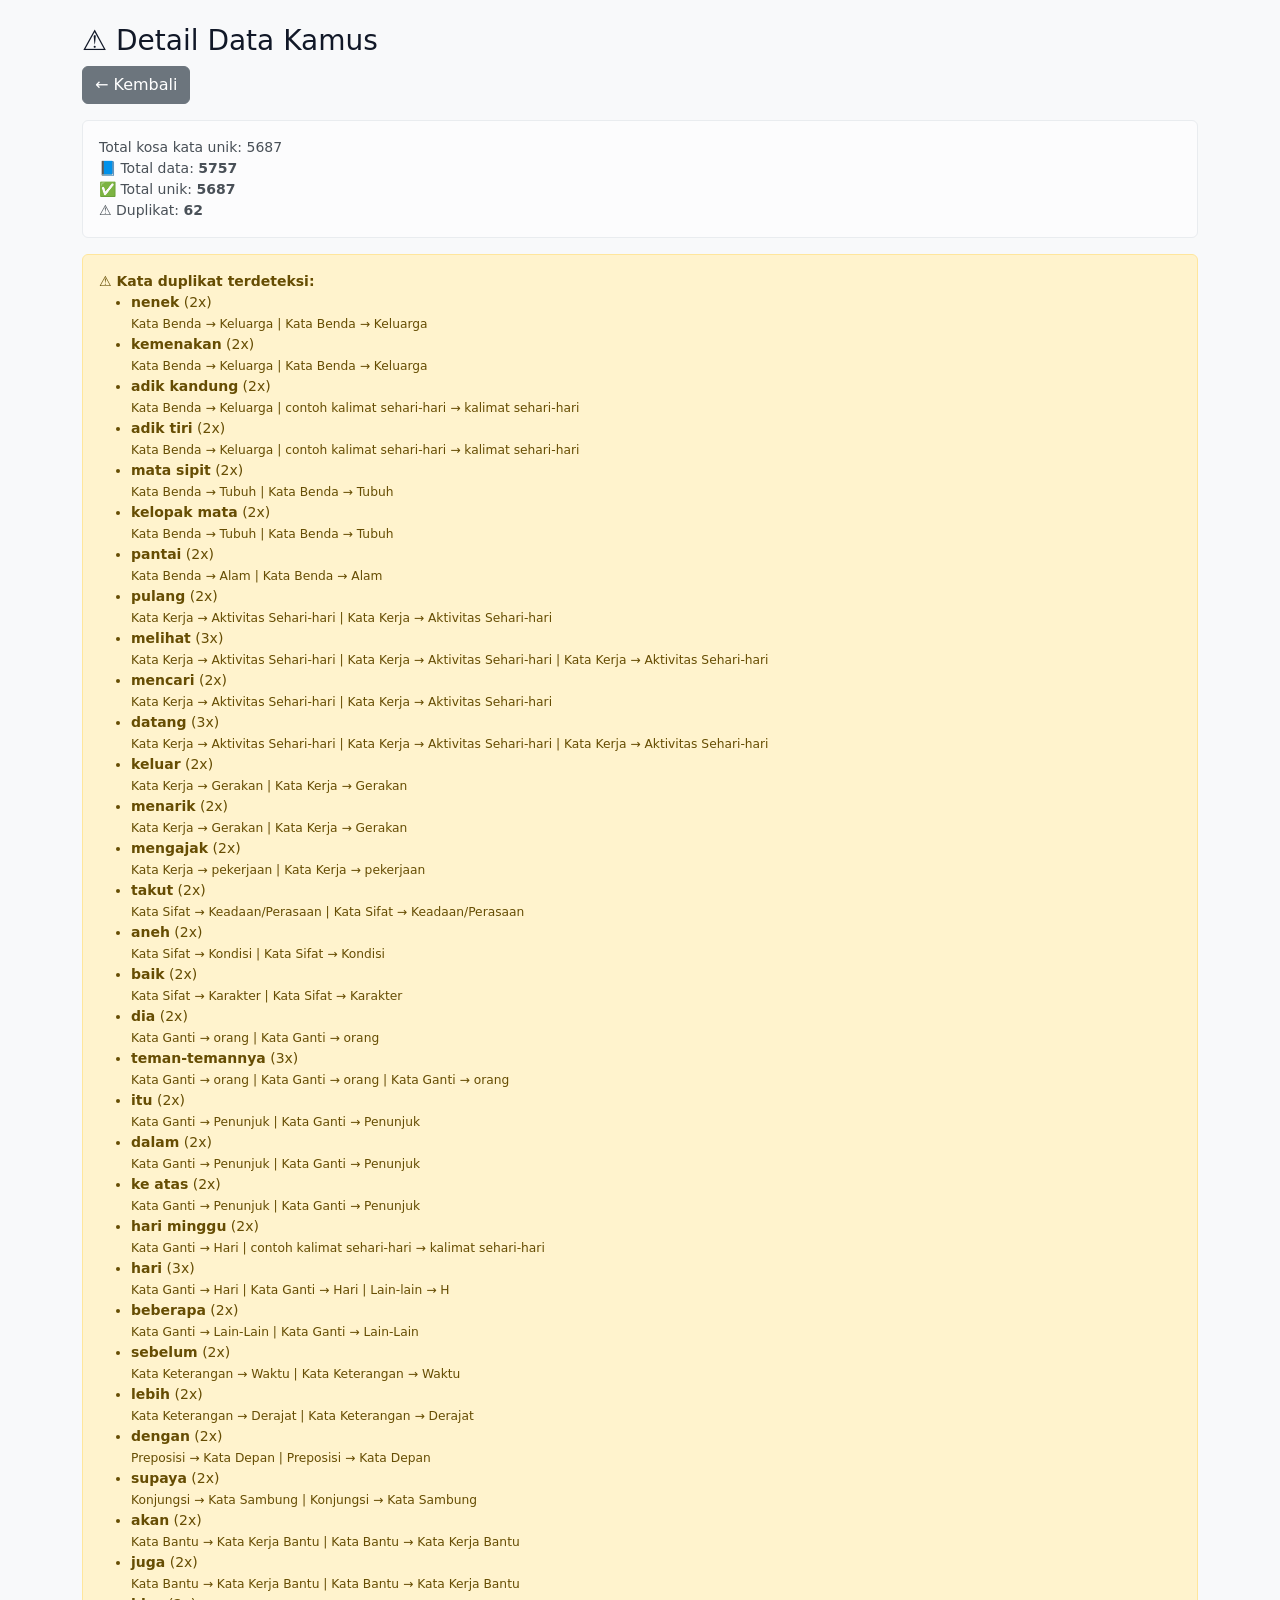
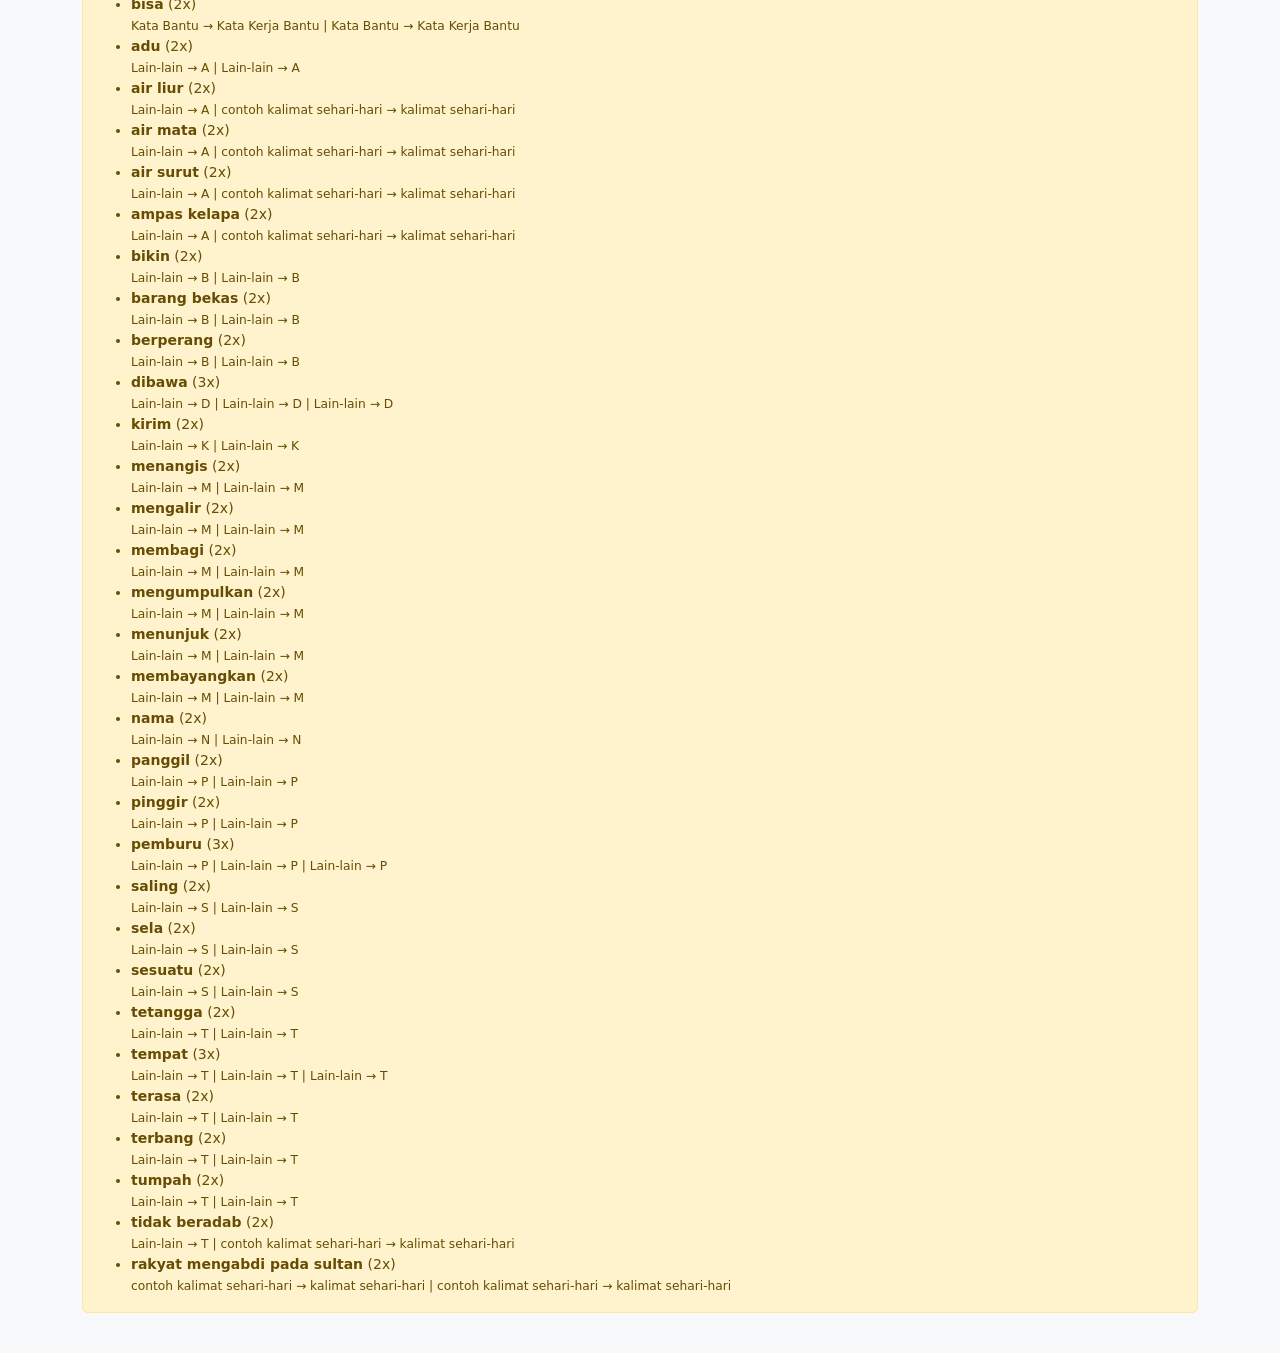
==== dua.html @ 05442fc9 "Add files via upload" ====
<!doctype html>
<html lang="id">
<head>
  <meta charset="utf-8"/>
  <meta name="viewport" content="width=device-width,initial-scale=1"/>
  <title>Indonesia ⇄ Bahasa Daerah Malut — Translator</title>

  <script>
    const API_PROXY_URL = "/api/correct";
    const OPENAI_MODEL = "gpt-4o-mini";
  </script>

  <link rel="icon" href="img/logo bahasa daerah.png" sizes="48x48">
  <link rel="apple-touch-icon" href="img/logo bahasa daerah.png">
  <link href="https://fonts.googleapis.com/css2?family=Cinzel:wght@500;600;700&display=swap" rel="stylesheet">
  <link href="https://cdn.jsdelivr.net/npm/bootstrap@5.3.3/dist/css/bootstrap.min.css" rel="stylesheet">
  <link rel="stylesheet" href="style.css">
</head>
<body class="bg-light">

<div class="container py-4">

  <h3>⚠️ Detail Data Kamus</h3>

  <a href="index.html" class="btn btn-secondary mb-3">← Kembali</a>

  <div class="alert alert-light">
    <div id="totalUnik"></div>
    <div id="statKamus"></div>
  </div>

  <div id="duplicateDetail" class="alert alert-warning small d-none"></div>

</div>

<script src="script.js"></script>
<script>
  document.addEventListener('DOMContentLoaded', () => {
    renderVocabularyStats();
    renderDuplicateDetail();
  });
</script>

</body>
</html>
---- style.css ----
:root{
  --bg:#f8fafc;--card:#fff;--muted:#6b7280;
}
body{background:var(--bg);color:#111827;font-family:Inter,system-ui,-apple-system,Segoe UI,Roboto,Helvetica,Arial;}
.card{border-radius:.6rem;border:1px solid #e6eef6}
textarea{resize:vertical}
img.card-img-top{object-fit:cover;height:120px;background:#eef2f7}
pre#log{white-space:pre-wrap}


/* ===============================
   NAVBAR TRADISIONAL MALUT
================================ */

.custom-navbar {
  background: linear-gradient(90deg, #1b6420, #83041f); /* hijau adat */
  box-shadow: 0 2px 10px #eef2f7;
}

/* Semua teks navbar putih */
.custom-navbar,
.custom-navbar .navbar-brand,
.custom-navbar .navbar-brand span,
.custom-navbar label,
.custom-navbar a,
.custom-navbar .form-check-label {
  color: #ffffff !important;
  font-family: 'Cinzel', serif;
  letter-spacing: 1px;
}

/* Brand lebih menonjol */
.custom-navbar .navbar-brand span {
  font-size: 1.3rem;
}

/* Dropdown & switch tetap nyaman dibaca */
.custom-navbar select,
.custom-navbar .form-check-input {
  background-color: #570505;
  color: #f3f2f2;
}

/* Tombol Latihan Soal */
.custom-navbar .btn-outline-secondary {
  color: #fff;
  border-color: #fff;
}

.custom-navbar .btn-outline-secondary:hover {
  background-color: rgba(255,255,255,0.2);
}

/* =====================================
   BACKGROUND FULL LAYAR TRANSLATE
===================================== */

.translate-full-bg {
  background-image: url("img/desa.png"); /* GANTI GAMBAR */
  background-size: cover;
  background-position: center;
  background-repeat: no-repeat;
  width: 100%;
}


/* card input & output */
.translate-full-bg .card {
  background: rgba(237, 190, 190, 0.95);
  border: none;
  box-shadow: 0 8px 30px rgba(0,0,0,0.15);
}


/* ===============================
   JUDUL TRADISIONAL
   =============================== */
.title-traditional {
  font-family: 'Cinzel', serif;   /* Font tradisional */
  color: #ffffff;                 /* PUTIH */
  font-weight: 700;
  letter-spacing: 1.5px;          /* Kesan ukiran / adat */
  text-transform: uppercase;      /* Nuansa prasasti */
  text-shadow: 
    0 2px 6px rgba(0, 0, 0, 0.8);  /* Biar tetap terbaca di background gambar */
}

.title-traditional::after {
  content: "";
  display: block;
  width: 120px;
  height: 2px;
  margin: 12px auto 0;
  background: rgba(255,255,255,0.7);
}

/* =====================================
   RESPONSIVE VOCAB CARD GRID
   HP: 3 | Tablet: 4 | Desktop: 6
===================================== */
/* card full-width di grid */
.vocab-card {
  width: 100%;
  margin: 0;
}

.vocab-grid {
  display: grid;
  row-gap: 6px;      /* jarak atas–bawah */
  column-gap: 6px;  /* jarak kiri–kanan */
  padding: 0;
}

.vocab-card .card-body {
  padding: 10px 12px;
}

.vocab-card {
  transform-origin: center;
}

.vocab-card:hover {
  transform: translateY(-2px) scale(1.04);
}


/* HP */
@media (max-width: 575.98px) {
  .vocab-grid {
    grid-template-columns: repeat(3, 1fr);
  }
}

/* Tablet */
@media (min-width: 576px) and (max-width: 991.98px) {
  .vocab-grid {
    grid-template-columns: repeat(4, 1fr);
  }
}

/* Desktop */
@media (min-width: 992px) {
  .vocab-grid {
    grid-template-columns: repeat(7, 1fr);
  }
}
.alert{font-size:.875rem;}

/* =====================================
   BOOTSTRAP INTERACTIVE CARD
===================================== */

/* warna dasar */
.vocab-card {
  background: #eec4be;
  border-radius: .6rem;
  border: 1px solid #e6eef6;
  transition: 
    transform .2s ease,
    box-shadow .2s ease,
    background-color .2s ease;
    font-family: monospace;
}

/* hover desktop */
.vocab-card:hover {
  transform: scale(1.06);
  background-color: #9ecae7;
  box-shadow: 0 10px 28px rgba(250, 248, 248, 0.15);
}

/* sentuh / klik HP */
.vocab-card:active {
  transform: scale(1.12);
  background-color: #e0f2fe;
}

/* hilangkan efek tap biru HP */
.vocab-card {
  -webkit-tap-highlight-color: transparent;
}

.warna-tabel {
  background: linear-gradient(90deg, #1b6420, #83041f); /* hijau adat */
  box-shadow: 0 2px 10px #eef2f7;
  color: #ffffff;
  font-family: 'Times New Roman', Times, serif;
}

.spell-letter {
  display: inline-block;
  font-size: 20px;
  font-weight: bold;
  margin: 0 2px;
  transition: color 0.3s;
}

.spell-active {
  color: red;
}
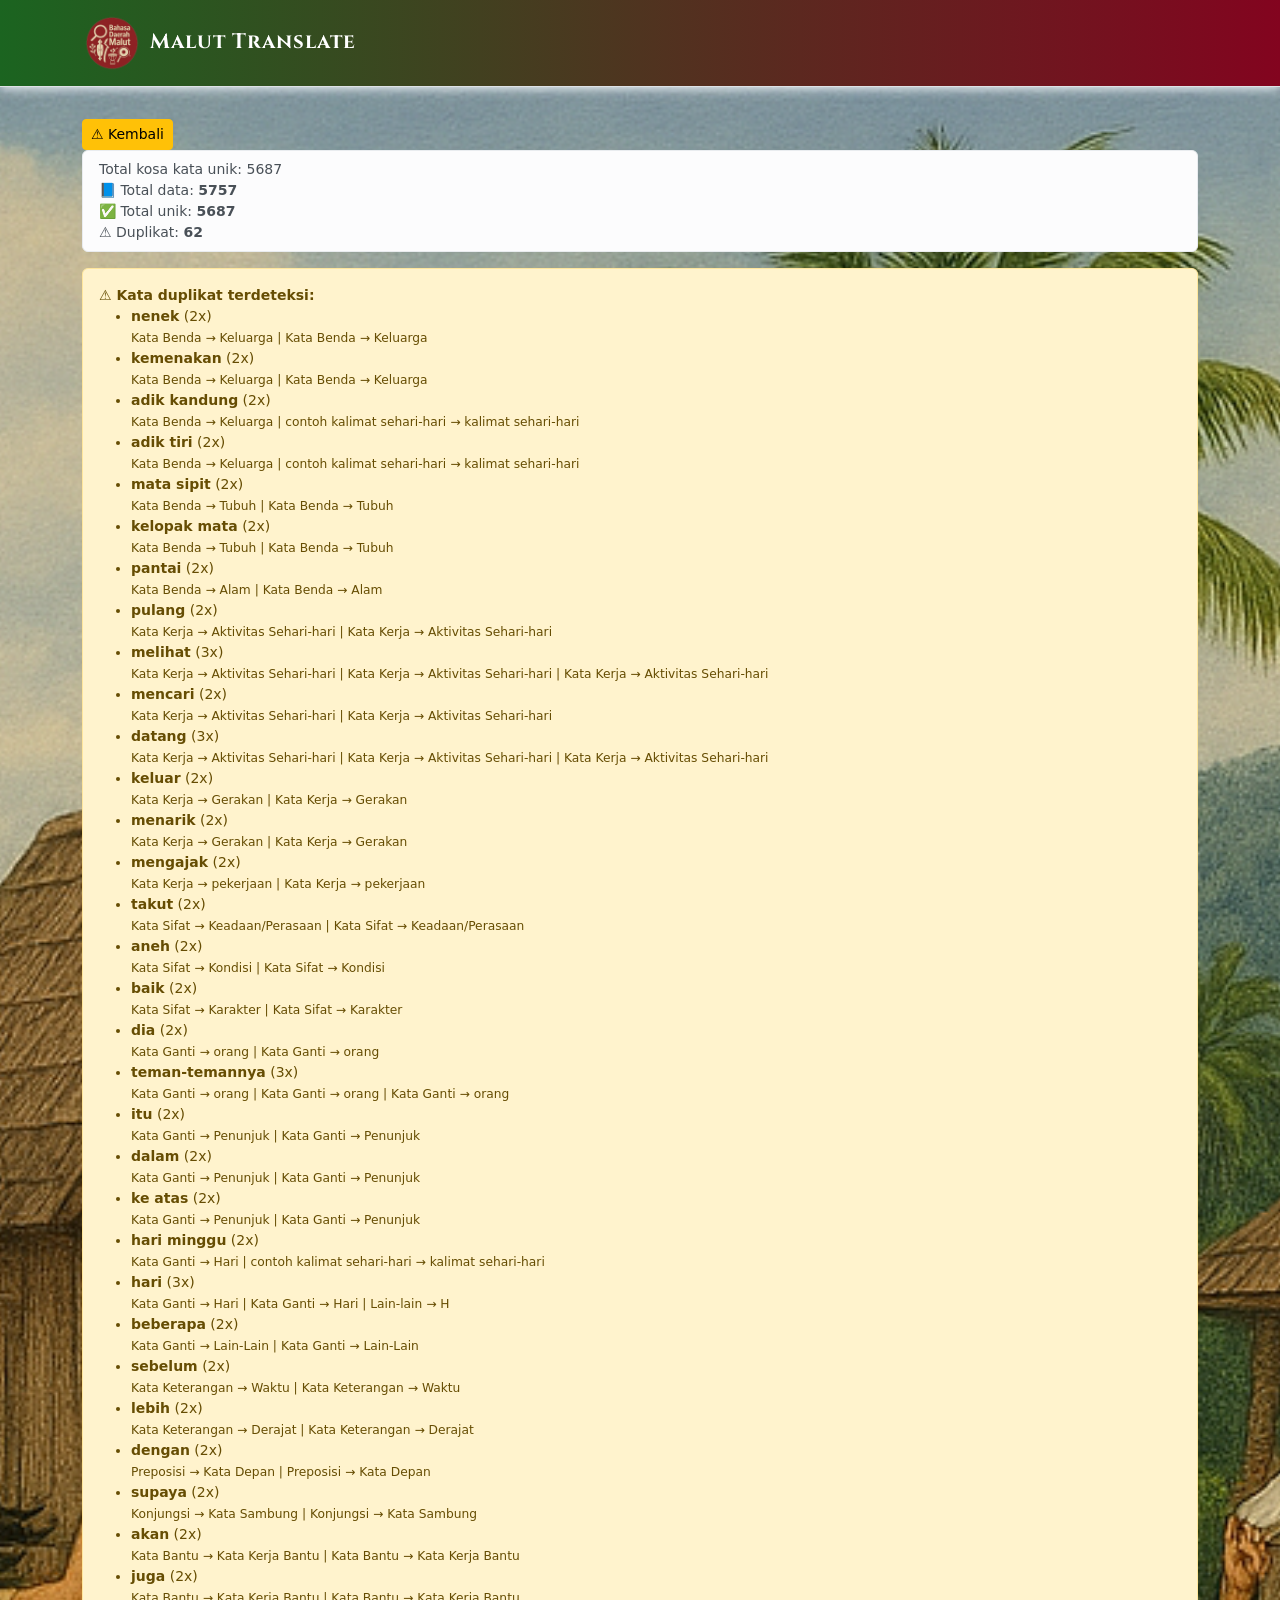
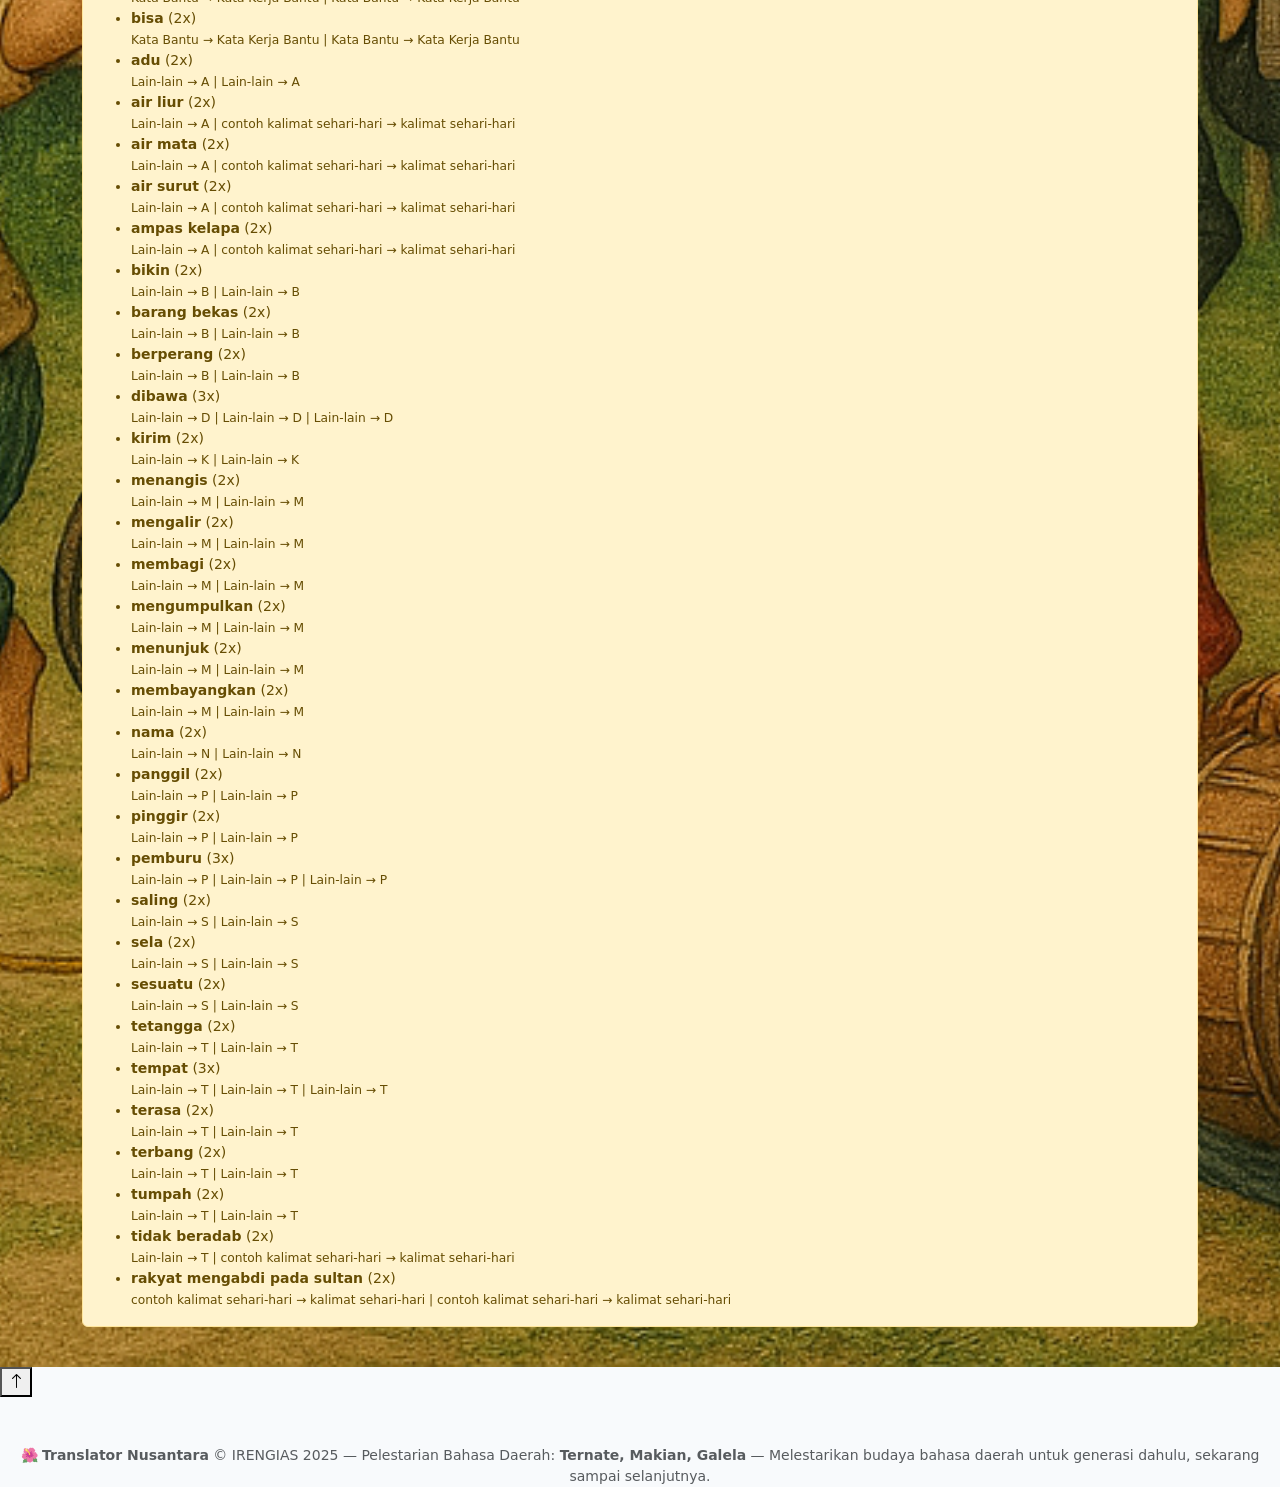
==== commit 9ec21968: "Update dua.html" ====
--- a/dua.html
+++ b/dua.html
@@ -12,34 +12,49 @@
 
   <link rel="icon" href="img/logo bahasa daerah.png" sizes="48x48">
   <link rel="apple-touch-icon" href="img/logo bahasa daerah.png">
+  <link href="https://cdn.jsdelivr.net/npm/bootstrap-icons/font/bootstrap-icons.css" rel="stylesheet">
   <link href="https://fonts.googleapis.com/css2?family=Cinzel:wght@500;600;700&display=swap" rel="stylesheet">
   <link href="https://cdn.jsdelivr.net/npm/bootstrap@5.3.3/dist/css/bootstrap.min.css" rel="stylesheet">
   <link rel="stylesheet" href="style.css">
 </head>
-<body class="bg-light">
+<body>
+<nav class="navbar navbar-expand-lg custom-navbar border-bottom">
+  <div class="container">
+    <!-- LOGO / BRAND -->
+   <a class="navbar-brand fw-bold d-flex align-items-center gap-2" href="#">
+      <img src="img/logo bahasa daerah.png" height="60" alt="Logo">
+      <span>Malut Translate</span>
+    </a>
 
-<div class="container py-4">
+  </div>
+</nav>
 
-  <h3>⚠️ Detail Data Kamus</h3>
 
-  <a href="index.html" class="btn btn-secondary mb-3">← Kembali</a>
 
-  <div class="alert alert-light">
+<section class="translate-full-bg">
+    <div class="container py-4">
+  <!-- Bagian Kamus + Dropdown -->
+  <div class="d-flex justify-content-between align-items-center mb-2 flex-wrap gap-2">  
+  </div>
+
+    <a href="index.html" class="btn btn-sm btn-warning">
+    ⚠️ Kembali
+  </a>
+
+  <div class="alert alert-light py-2 small">
     <div id="totalUnik"></div>
     <div id="statKamus"></div>
   </div>
+  <div id="duplicateDetail" class="alert alert-warning small d-none"></div>
+</section>
 
-  <div id="duplicateDetail" class="alert alert-warning small d-none"></div>
+<button id="scrollTopBtn"><i class="bi bi-arrow-up"></i></button>
 
-</div>
-
+  <footer class="mt-5 text-center small text-muted">
+    🌺 <b>Translator Nusantara</b> © IRENGIAS 2025 — Pelestarian Bahasa Daerah: <b>Ternate, Makian, Galela</b> — Melestarikan budaya bahasa daerah untuk generasi dahulu, sekarang sampai selanjutnya.
+  </footer>
+</main>
 <script src="script.js"></script>
-<script>
-  document.addEventListener('DOMContentLoaded', () => {
-    renderVocabularyStats();
-    renderDuplicateDetail();
-  });
-</script>
 
 </body>
-</html>+</html>
--- a/style.css
+++ b/style.css
@@ -97,7 +97,7 @@
 
 /* =====================================
    RESPONSIVE VOCAB CARD GRID
-   HP: 3 | Tablet: 4 | Desktop: 6
+   HP: 2 | Tablet: 4 | Desktop: 6
 ===================================== */
 /* card full-width di grid */
 .vocab-card {
@@ -126,9 +126,9 @@
 
 
 /* HP */
-@media (max-width: 575.98px) {
+@media (max-width: 560px) {
   .vocab-grid {
-    grid-template-columns: repeat(3, 1fr);
+    grid-template-columns: repeat(2, 1fr);
   }
 }
 
